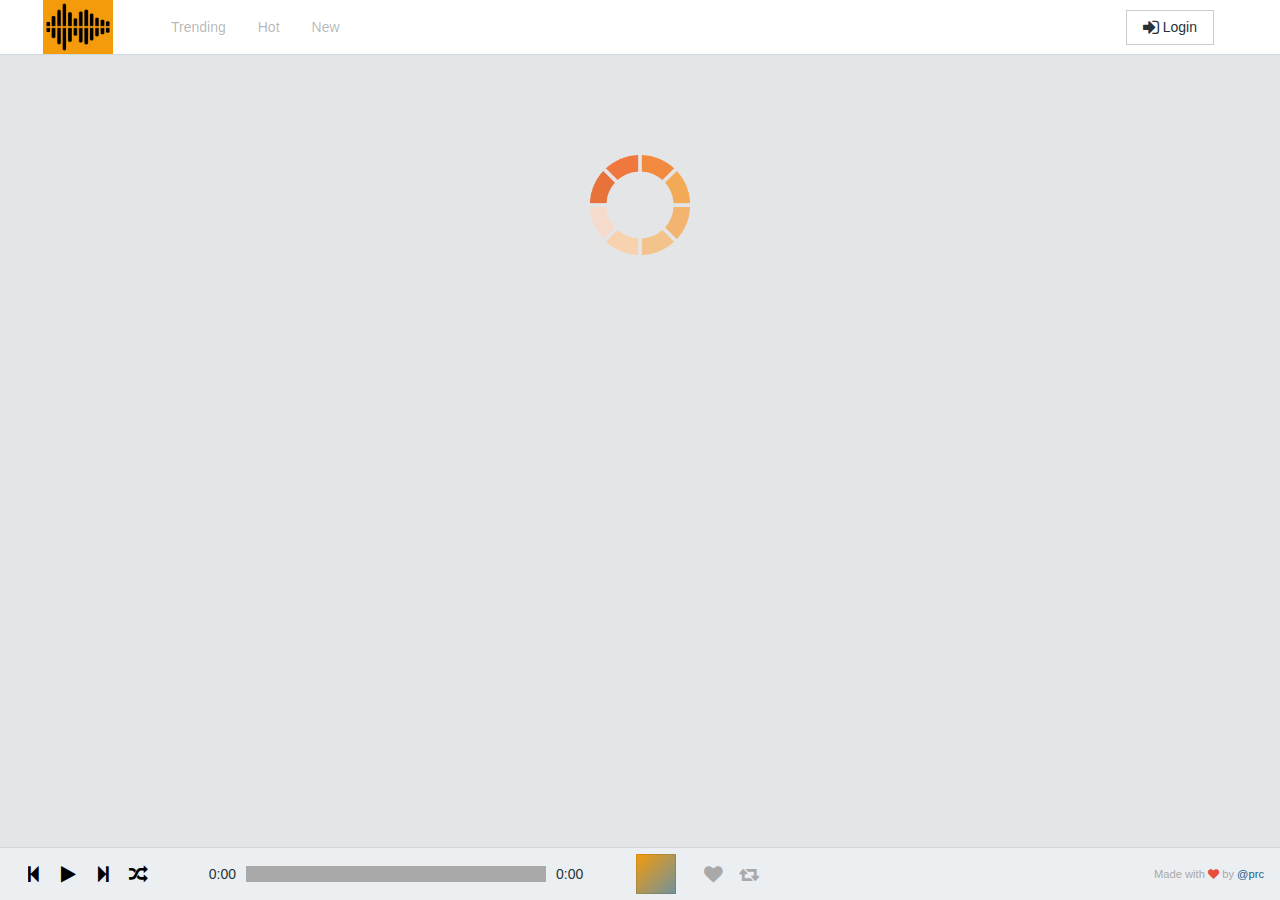
==== index.html @ af9f8fdb "publish version 0.4.3" ====
<!doctype html><html lang="en"><head><meta charset="utf-8"><meta http-equiv="X-UA-Compatible" content="IE=edge"><meta name="viewport" content="width=device-width,initial-scale=1,shrink-to-fit=no"><meta name="description" content="DSound - Decentralized Sound Platform"><meta name="author" content="Pedro Reis Colaço"><meta name="keyword" content="Sound,Music,Sharing,Publishing,Free,Download,IPFS,Blockchain,STEEM,HIVE"><link rel="shortcut icon" href="/favicon.ico"><title>DSound - Decentralized Sound Platform</title><link href="/css/font-awesome.min.css" rel="stylesheet"><link href="/css/simple-line-icons.css" rel="stylesheet"><link href="/css/style.min.css" rel="stylesheet"><script src="/js/js-ipfs-api-fixed.js"></script><link href="/static/css/1.5665d901.chunk.css" rel="stylesheet"></head><body class="app header-fixed sidebar-fixed sidebar-hidden"><div id="root"></div><script>!function(l){function e(e){for(var r,t,n=e[0],o=e[1],u=e[2],f=0,i=[];f<n.length;f++)t=n[f],p[t]&&i.push(p[t][0]),p[t]=0;for(r in o)Object.prototype.hasOwnProperty.call(o,r)&&(l[r]=o[r]);for(s&&s(e);i.length;)i.shift()();return c.push.apply(c,u||[]),a()}function a(){for(var e,r=0;r<c.length;r++){for(var t=c[r],n=!0,o=1;o<t.length;o++){var u=t[o];0!==p[u]&&(n=!1)}n&&(c.splice(r--,1),e=f(f.s=t[0]))}return e}var t={},p={2:0},c=[];function f(e){if(t[e])return t[e].exports;var r=t[e]={i:e,l:!1,exports:{}};return l[e].call(r.exports,r,r.exports,f),r.l=!0,r.exports}f.m=l,f.c=t,f.d=function(e,r,t){f.o(e,r)||Object.defineProperty(e,r,{enumerable:!0,get:t})},f.r=function(e){"undefined"!=typeof Symbol&&Symbol.toStringTag&&Object.defineProperty(e,Symbol.toStringTag,{value:"Module"}),Object.defineProperty(e,"__esModule",{value:!0})},f.t=function(r,e){if(1&e&&(r=f(r)),8&e)return r;if(4&e&&"object"==typeof r&&r&&r.__esModule)return r;var t=Object.create(null);if(f.r(t),Object.defineProperty(t,"default",{enumerable:!0,value:r}),2&e&&"string"!=typeof r)for(var n in r)f.d(t,n,function(e){return r[e]}.bind(null,n));return t},f.n=function(e){var r=e&&e.__esModule?function(){return e.default}:function(){return e};return f.d(r,"a",r),r},f.o=function(e,r){return Object.prototype.hasOwnProperty.call(e,r)},f.p="/";var r=window.webpackJsonp=window.webpackJsonp||[],n=r.push.bind(r);r.push=e,r=r.slice();for(var o=0;o<r.length;o++)e(r[o]);var s=n;a()}([])</script><script src="/static/js/1.c3b010af.chunk.js"></script><script src="/static/js/main.785c6175.chunk.js"></script></body></html>
---- css/simple-line-icons.css ----
@font-face {
  font-family: 'simple-line-icons';
  src: url('../fonts/Simple-Line-Icons.eot?v=2.4.0');
  src: url('../fonts/Simple-Line-Icons.eot?v=2.4.0#iefix') format('embedded-opentype'), url('../fonts/Simple-Line-Icons.woff2?v=2.4.0') format('woff2'), url('../fonts/Simple-Line-Icons.ttf?v=2.4.0') format('truetype'), url('../fonts/Simple-Line-Icons.woff?v=2.4.0') format('woff'), url('../fonts/Simple-Line-Icons.svg?v=2.4.0#simple-line-icons') format('svg');
  font-weight: normal;
  font-style: normal;
}
/*
 Use the following CSS code if you want to have a class per icon.
 Instead of a list of all class selectors, you can use the generic [class*="icon-"] selector, but it's slower:
*/
.icon-user,
.icon-people,
.icon-user-female,
.icon-user-follow,
.icon-user-following,
.icon-user-unfollow,
.icon-login,
.icon-logout,
.icon-emotsmile,
.icon-phone,
.icon-call-end,
.icon-call-in,
.icon-call-out,
.icon-map,
.icon-location-pin,
.icon-direction,
.icon-directions,
.icon-compass,
.icon-layers,
.icon-menu,
.icon-list,
.icon-options-vertical,
.icon-options,
.icon-arrow-down,
.icon-arrow-left,
.icon-arrow-right,
.icon-arrow-up,
.icon-arrow-up-circle,
.icon-arrow-left-circle,
.icon-arrow-right-circle,
.icon-arrow-down-circle,
.icon-check,
.icon-clock,
.icon-plus,
.icon-minus,
.icon-close,
.icon-event,
.icon-exclamation,
.icon-organization,
.icon-trophy,
.icon-screen-smartphone,
.icon-screen-desktop,
.icon-plane,
.icon-notebook,
.icon-mustache,
.icon-mouse,
.icon-magnet,
.icon-energy,
.icon-disc,
.icon-cursor,
.icon-cursor-move,
.icon-crop,
.icon-chemistry,
.icon-speedometer,
.icon-shield,
.icon-screen-tablet,
.icon-magic-wand,
.icon-hourglass,
.icon-graduation,
.icon-ghost,
.icon-game-controller,
.icon-fire,
.icon-eyeglass,
.icon-envelope-open,
.icon-envelope-letter,
.icon-bell,
.icon-badge,
.icon-anchor,
.icon-wallet,
.icon-vector,
.icon-speech,
.icon-puzzle,
.icon-printer,
.icon-present,
.icon-playlist,
.icon-pin,
.icon-picture,
.icon-handbag,
.icon-globe-alt,
.icon-globe,
.icon-folder-alt,
.icon-folder,
.icon-film,
.icon-feed,
.icon-drop,
.icon-drawer,
.icon-docs,
.icon-doc,
.icon-diamond,
.icon-cup,
.icon-calculator,
.icon-bubbles,
.icon-briefcase,
.icon-book-open,
.icon-basket-loaded,
.icon-basket,
.icon-bag,
.icon-action-undo,
.icon-action-redo,
.icon-wrench,
.icon-umbrella,
.icon-trash,
.icon-tag,
.icon-support,
.icon-frame,
.icon-size-fullscreen,
.icon-size-actual,
.icon-shuffle,
.icon-share-alt,
.icon-share,
.icon-rocket,
.icon-question,
.icon-pie-chart,
.icon-pencil,
.icon-note,
.icon-loop,
.icon-home,
.icon-grid,
.icon-graph,
.icon-microphone,
.icon-music-tone-alt,
.icon-music-tone,
.icon-earphones-alt,
.icon-earphones,
.icon-equalizer,
.icon-like,
.icon-dislike,
.icon-control-start,
.icon-control-rewind,
.icon-control-play,
.icon-control-pause,
.icon-control-forward,
.icon-control-end,
.icon-volume-1,
.icon-volume-2,
.icon-volume-off,
.icon-calendar,
.icon-bulb,
.icon-chart,
.icon-ban,
.icon-bubble,
.icon-camrecorder,
.icon-camera,
.icon-cloud-download,
.icon-cloud-upload,
.icon-envelope,
.icon-eye,
.icon-flag,
.icon-heart,
.icon-info,
.icon-key,
.icon-link,
.icon-lock,
.icon-lock-open,
.icon-magnifier,
.icon-magnifier-add,
.icon-magnifier-remove,
.icon-paper-clip,
.icon-paper-plane,
.icon-power,
.icon-refresh,
.icon-reload,
.icon-settings,
.icon-star,
.icon-symbol-female,
.icon-symbol-male,
.icon-target,
.icon-credit-card,
.icon-paypal,
.icon-social-tumblr,
.icon-social-twitter,
.icon-social-facebook,
.icon-social-instagram,
.icon-social-linkedin,
.icon-social-pinterest,
.icon-social-github,
.icon-social-google,
.icon-social-reddit,
.icon-social-skype,
.icon-social-dribbble,
.icon-social-behance,
.icon-social-foursqare,
.icon-social-soundcloud,
.icon-social-spotify,
.icon-social-stumbleupon,
.icon-social-youtube,
.icon-social-dropbox,
.icon-social-vkontakte,
.icon-social-steam {
  font-family: 'simple-line-icons';
  speak: none;
  font-style: normal;
  font-weight: normal;
  font-variant: normal;
  text-transform: none;
  line-height: 1;
  /* Better Font Rendering =========== */
  -webkit-font-smoothing: antialiased;
  -moz-osx-font-smoothing: grayscale;
}
.icon-user:before {
  content: "\e005";
}
.icon-people:before {
  content: "\e001";
}
.icon-user-female:before {
  content: "\e000";
}
.icon-user-follow:before {
  content: "\e002";
}
.icon-user-following:before {
  content: "\e003";
}
.icon-user-unfollow:before {
  content: "\e004";
}
.icon-login:before {
  content: "\e066";
}
.icon-logout:before {
  content: "\e065";
}
.icon-emotsmile:before {
  content: "\e021";
}
.icon-phone:before {
  content: "\e600";
}
.icon-call-end:before {
  content: "\e048";
}
.icon-call-in:before {
  content: "\e047";
}
.icon-call-out:before {
  content: "\e046";
}
.icon-map:before {
  content: "\e033";
}
.icon-location-pin:before {
  content: "\e096";
}
.icon-direction:before {
  content: "\e042";
}
.icon-directions:before {
  content: "\e041";
}
.icon-compass:before {
  content: "\e045";
}
.icon-layers:before {
  content: "\e034";
}
.icon-menu:before {
  content: "\e601";
}
.icon-list:before {
  content: "\e067";
}
.icon-options-vertical:before {
  content: "\e602";
}
.icon-options:before {
  content: "\e603";
}
.icon-arrow-down:before {
  content: "\e604";
}
.icon-arrow-left:before {
  content: "\e605";
}
.icon-arrow-right:before {
  content: "\e606";
}
.icon-arrow-up:before {
  content: "\e607";
}
.icon-arrow-up-circle:before {
  content: "\e078";
}
.icon-arrow-left-circle:before {
  content: "\e07a";
}
.icon-arrow-right-circle:before {
  content: "\e079";
}
.icon-arrow-down-circle:before {
  content: "\e07b";
}
.icon-check:before {
  content: "\e080";
}
.icon-clock:before {
  content: "\e081";
}
.icon-plus:before {
  content: "\e095";
}
.icon-minus:before {
  content: "\e615";
}
.icon-close:before {
  content: "\e082";
}
.icon-event:before {
  content: "\e619";
}
.icon-exclamation:before {
  content: "\e617";
}
.icon-organization:before {
  content: "\e616";
}
.icon-trophy:before {
  content: "\e006";
}
.icon-screen-smartphone:before {
  content: "\e010";
}
.icon-screen-desktop:before {
  content: "\e011";
}
.icon-plane:before {
  content: "\e012";
}
.icon-notebook:before {
  content: "\e013";
}
.icon-mustache:before {
  content: "\e014";
}
.icon-mouse:before {
  content: "\e015";
}
.icon-magnet:before {
  content: "\e016";
}
.icon-energy:before {
  content: "\e020";
}
.icon-disc:before {
  content: "\e022";
}
.icon-cursor:before {
  content: "\e06e";
}
.icon-cursor-move:before {
  content: "\e023";
}
.icon-crop:before {
  content: "\e024";
}
.icon-chemistry:before {
  content: "\e026";
}
.icon-speedometer:before {
  content: "\e007";
}
.icon-shield:before {
  content: "\e00e";
}
.icon-screen-tablet:before {
  content: "\e00f";
}
.icon-magic-wand:before {
  content: "\e017";
}
.icon-hourglass:before {
  content: "\e018";
}
.icon-graduation:before {
  content: "\e019";
}
.icon-ghost:before {
  content: "\e01a";
}
.icon-game-controller:before {
  content: "\e01b";
}
.icon-fire:before {
  content: "\e01c";
}
.icon-eyeglass:before {
  content: "\e01d";
}
.icon-envelope-open:before {
  content: "\e01e";
}
.icon-envelope-letter:before {
  content: "\e01f";
}
.icon-bell:before {
  content: "\e027";
}
.icon-badge:before {
  content: "\e028";
}
.icon-anchor:before {
  content: "\e029";
}
.icon-wallet:before {
  content: "\e02a";
}
.icon-vector:before {
  content: "\e02b";
}
.icon-speech:before {
  content: "\e02c";
}
.icon-puzzle:before {
  content: "\e02d";
}
.icon-printer:before {
  content: "\e02e";
}
.icon-present:before {
  content: "\e02f";
}
.icon-playlist:before {
  content: "\e030";
}
.icon-pin:before {
  content: "\e031";
}
.icon-picture:before {
  content: "\e032";
}
.icon-handbag:before {
  content: "\e035";
}
.icon-globe-alt:before {
  content: "\e036";
}
.icon-globe:before {
  content: "\e037";
}
.icon-folder-alt:before {
  content: "\e039";
}
.icon-folder:before {
  content: "\e089";
}
.icon-film:before {
  content: "\e03a";
}
.icon-feed:before {
  content: "\e03b";
}
.icon-drop:before {
  content: "\e03e";
}
.icon-drawer:before {
  content: "\e03f";
}
.icon-docs:before {
  content: "\e040";
}
.icon-doc:before {
  content: "\e085";
}
.icon-diamond:before {
  content: "\e043";
}
.icon-cup:before {
  content: "\e044";
}
.icon-calculator:before {
  content: "\e049";
}
.icon-bubbles:before {
  content: "\e04a";
}
.icon-briefcase:before {
  content: "\e04b";
}
.icon-book-open:before {
  content: "\e04c";
}
.icon-basket-loaded:before {
  content: "\e04d";
}
.icon-basket:before {
  content: "\e04e";
}
.icon-bag:before {
  content: "\e04f";
}
.icon-action-undo:before {
  content: "\e050";
}
.icon-action-redo:before {
  content: "\e051";
}
.icon-wrench:before {
  content: "\e052";
}
.icon-umbrella:before {
  content: "\e053";
}
.icon-trash:before {
  content: "\e054";
}
.icon-tag:before {
  content: "\e055";
}
.icon-support:before {
  content: "\e056";
}
.icon-frame:before {
  content: "\e038";
}
.icon-size-fullscreen:before {
  content: "\e057";
}
.icon-size-actual:before {
  content: "\e058";
}
.icon-shuffle:before {
  content: "\e059";
}
.icon-share-alt:before {
  content: "\e05a";
}
.icon-share:before {
  content: "\e05b";
}
.icon-rocket:before {
  content: "\e05c";
}
.icon-question:before {
  content: "\e05d";
}
.icon-pie-chart:before {
  content: "\e05e";
}
.icon-pencil:before {
  content: "\e05f";
}
.icon-note:before {
  content: "\e060";
}
.icon-loop:before {
  content: "\e064";
}
.icon-home:before {
  content: "\e069";
}
.icon-grid:before {
  content: "\e06a";
}
.icon-graph:before {
  content: "\e06b";
}
.icon-microphone:before {
  content: "\e063";
}
.icon-music-tone-alt:before {
  content: "\e061";
}
.icon-music-tone:before {
  content: "\e062";
}
.icon-earphones-alt:before {
  content: "\e03c";
}
.icon-earphones:before {
  content: "\e03d";
}
.icon-equalizer:before {
  content: "\e06c";
}
.icon-like:before {
  content: "\e068";
}
.icon-dislike:before {
  content: "\e06d";
}
.icon-control-start:before {
  content: "\e06f";
}
.icon-control-rewind:before {
  content: "\e070";
}
.icon-control-play:before {
  content: "\e071";
}
.icon-control-pause:before {
  content: "\e072";
}
.icon-control-forward:before {
  content: "\e073";
}
.icon-control-end:before {
  content: "\e074";
}
.icon-volume-1:before {
  content: "\e09f";
}
.icon-volume-2:before {
  content: "\e0a0";
}
.icon-volume-off:before {
  content: "\e0a1";
}
.icon-calendar:before {
  content: "\e075";
}
.icon-bulb:before {
  content: "\e076";
}
.icon-chart:before {
  content: "\e077";
}
.icon-ban:before {
  content: "\e07c";
}
.icon-bubble:before {
  content: "\e07d";
}
.icon-camrecorder:before {
  content: "\e07e";
}
.icon-camera:before {
  content: "\e07f";
}
.icon-cloud-download:before {
  content: "\e083";
}
.icon-cloud-upload:before {
  content: "\e084";
}
.icon-envelope:before {
  content: "\e086";
}
.icon-eye:before {
  content: "\e087";
}
.icon-flag:before {
  content: "\e088";
}
.icon-heart:before {
  content: "\e08a";
}
.icon-info:before {
  content: "\e08b";
}
.icon-key:before {
  content: "\e08c";
}
.icon-link:before {
  content: "\e08d";
}
.icon-lock:before {
  content: "\e08e";
}
.icon-lock-open:before {
  content: "\e08f";
}
.icon-magnifier:before {
  content: "\e090";
}
.icon-magnifier-add:before {
  content: "\e091";
}
.icon-magnifier-remove:before {
  content: "\e092";
}
.icon-paper-clip:before {
  content: "\e093";
}
.icon-paper-plane:before {
  content: "\e094";
}
.icon-power:before {
  content: "\e097";
}
.icon-refresh:before {
  content: "\e098";
}
.icon-reload:before {
  content: "\e099";
}
.icon-settings:before {
  content: "\e09a";
}
.icon-star:before {
  content: "\e09b";
}
.icon-symbol-female:before {
  content: "\e09c";
}
.icon-symbol-male:before {
  content: "\e09d";
}
.icon-target:before {
  content: "\e09e";
}
.icon-credit-card:before {
  content: "\e025";
}
.icon-paypal:before {
  content: "\e608";
}
.icon-social-tumblr:before {
  content: "\e00a";
}
.icon-social-twitter:before {
  content: "\e009";
}
.icon-social-facebook:before {
  content: "\e00b";
}
.icon-social-instagram:before {
  content: "\e609";
}
.icon-social-linkedin:before {
  content: "\e60a";
}
.icon-social-pinterest:before {
  content: "\e60b";
}
.icon-social-github:before {
  content: "\e60c";
}
.icon-social-google:before {
  content: "\e60d";
}
.icon-social-reddit:before {
  content: "\e60e";
}
.icon-social-skype:before {
  content: "\e60f";
}
.icon-social-dribbble:before {
  content: "\e00d";
}
.icon-social-behance:before {
  content: "\e610";
}
.icon-social-foursqare:before {
  content: "\e611";
}
.icon-social-soundcloud:before {
  content: "\e612";
}
.icon-social-spotify:before {
  content: "\e613";
}
.icon-social-stumbleupon:before {
  content: "\e614";
}
.icon-social-youtube:before {
  content: "\e008";
}
.icon-social-dropbox:before {
  content: "\e00c";
}
.icon-social-vkontakte:before {
  content: "\e618";
}
.icon-social-steam:before {
  content: "\e620";
}
---- static/css/1.5665d901.chunk.css ----
.Toastify__toast-container{z-index:9999;position:fixed;padding:4px;width:320px;box-sizing:border-box;color:#fff}.Toastify__toast-container--top-left{top:1em;left:1em}.Toastify__toast-container--top-center{top:1em;left:50%;margin-left:-160px}.Toastify__toast-container--top-right{top:1em;right:1em}.Toastify__toast-container--bottom-left{bottom:1em;left:1em}.Toastify__toast-container--bottom-center{bottom:1em;left:50%;margin-left:-160px}.Toastify__toast-container--bottom-right{bottom:1em;right:1em}@media only screen and (max-width:480px){.Toastify__toast-container{width:100vw;padding:0;left:0;margin:0}.Toastify__toast-container--top-center,.Toastify__toast-container--top-left,.Toastify__toast-container--top-right{top:0}.Toastify__toast-container--bottom-center,.Toastify__toast-container--bottom-left,.Toastify__toast-container--bottom-right{bottom:0}.Toastify__toast-container--rtl{right:0;left:auto}}.Toastify__toast{position:relative;min-height:64px;box-sizing:border-box;margin-bottom:1rem;padding:8px;border-radius:1px;box-shadow:0 1px 10px 0 rgba(0,0,0,.1),0 2px 15px 0 rgba(0,0,0,.05);display:flex;justify-content:space-between;max-height:800px;overflow:hidden;font-family:sans-serif;cursor:pointer;direction:ltr}.Toastify__toast--rtl{direction:rtl}.Toastify__toast--default{background:#fff;color:#aaa}.Toastify__toast--info{background:#3498db}.Toastify__toast--success{background:#07bc0c}.Toastify__toast--warning{background:#f1c40f}.Toastify__toast--error{background:#e74c3c}.Toastify__toast-body{margin:auto 0;flex:1 1}@media only screen and (max-width:480px){.Toastify__toast{margin-bottom:0}}.Toastify__close-button{color:#fff;font-weight:700;font-size:14px;background:transparent;outline:none;border:none;padding:0;cursor:pointer;opacity:.7;transition:.3s ease;align-self:flex-start}.Toastify__close-button--default{color:#000;opacity:.3}.Toastify__close-button:focus,.Toastify__close-button:hover{opacity:1}@-webkit-keyframes Toastify__trackProgress{0%{-webkit-transform:scaleX(1);transform:scaleX(1)}to{-webkit-transform:scaleX(0);transform:scaleX(0)}}@keyframes Toastify__trackProgress{0%{-webkit-transform:scaleX(1);transform:scaleX(1)}to{-webkit-transform:scaleX(0);transform:scaleX(0)}}.Toastify__progress-bar{position:absolute;bottom:0;left:0;width:100%;height:5px;z-index:9999;opacity:.7;background-color:hsla(0,0%,100%,.7);-webkit-transform-origin:left;transform-origin:left}.Toastify__progress-bar--animated{-webkit-animation:Toastify__trackProgress linear 1 forwards;animation:Toastify__trackProgress linear 1 forwards}.Toastify__progress-bar--controlled{transition:-webkit-transform .2s;transition:transform .2s;transition:transform .2s,-webkit-transform .2s}.Toastify__progress-bar--rtl{right:0;left:auto;-webkit-transform-origin:right;transform-origin:right}.Toastify__progress-bar--default{background:linear-gradient(90deg,#4cd964,#5ac8fa,#007aff,#34aadc,#5856d6,#ff2d55)}@-webkit-keyframes Toastify__bounceInRight{0%,60%,75%,90%,to{-webkit-animation-timing-function:cubic-bezier(.215,.61,.355,1);animation-timing-function:cubic-bezier(.215,.61,.355,1)}0%{opacity:0;-webkit-transform:translate3d(3000px,0,0);transform:translate3d(3000px,0,0)}60%{opacity:1;-webkit-transform:translate3d(-25px,0,0);transform:translate3d(-25px,0,0)}75%{-webkit-transform:translate3d(10px,0,0);transform:translate3d(10px,0,0)}90%{-webkit-transform:translate3d(-5px,0,0);transform:translate3d(-5px,0,0)}to{-webkit-transform:none;transform:none}}@keyframes Toastify__bounceInRight{0%,60%,75%,90%,to{-webkit-animation-timing-function:cubic-bezier(.215,.61,.355,1);animation-timing-function:cubic-bezier(.215,.61,.355,1)}0%{opacity:0;-webkit-transform:translate3d(3000px,0,0);transform:translate3d(3000px,0,0)}60%{opacity:1;-webkit-transform:translate3d(-25px,0,0);transform:translate3d(-25px,0,0)}75%{-webkit-transform:translate3d(10px,0,0);transform:translate3d(10px,0,0)}90%{-webkit-transform:translate3d(-5px,0,0);transform:translate3d(-5px,0,0)}to{-webkit-transform:none;transform:none}}@-webkit-keyframes Toastify__bounceOutRight{20%{opacity:1;-webkit-transform:translate3d(-20px,0,0);transform:translate3d(-20px,0,0)}to{opacity:0;-webkit-transform:translate3d(2000px,0,0);transform:translate3d(2000px,0,0)}}@keyframes Toastify__bounceOutRight{20%{opacity:1;-webkit-transform:translate3d(-20px,0,0);transform:translate3d(-20px,0,0)}to{opacity:0;-webkit-transform:translate3d(2000px,0,0);transform:translate3d(2000px,0,0)}}@-webkit-keyframes Toastify__bounceInLeft{0%,60%,75%,90%,to{-webkit-animation-timing-function:cubic-bezier(.215,.61,.355,1);animation-timing-function:cubic-bezier(.215,.61,.355,1)}0%{opacity:0;-webkit-transform:translate3d(-3000px,0,0);transform:translate3d(-3000px,0,0)}60%{opacity:1;-webkit-transform:translate3d(25px,0,0);transform:translate3d(25px,0,0)}75%{-webkit-transform:translate3d(-10px,0,0);transform:translate3d(-10px,0,0)}90%{-webkit-transform:translate3d(5px,0,0);transform:translate3d(5px,0,0)}to{-webkit-transform:none;transform:none}}@keyframes Toastify__bounceInLeft{0%,60%,75%,90%,to{-webkit-animation-timing-function:cubic-bezier(.215,.61,.355,1);animation-timing-function:cubic-bezier(.215,.61,.355,1)}0%{opacity:0;-webkit-transform:translate3d(-3000px,0,0);transform:translate3d(-3000px,0,0)}60%{opacity:1;-webkit-transform:translate3d(25px,0,0);transform:translate3d(25px,0,0)}75%{-webkit-transform:translate3d(-10px,0,0);transform:translate3d(-10px,0,0)}90%{-webkit-transform:translate3d(5px,0,0);transform:translate3d(5px,0,0)}to{-webkit-transform:none;transform:none}}@-webkit-keyframes Toastify__bounceOutLeft{20%{opacity:1;-webkit-transform:translate3d(20px,0,0);transform:translate3d(20px,0,0)}to{opacity:0;-webkit-transform:translate3d(-2000px,0,0);transform:translate3d(-2000px,0,0)}}@keyframes Toastify__bounceOutLeft{20%{opacity:1;-webkit-transform:translate3d(20px,0,0);transform:translate3d(20px,0,0)}to{opacity:0;-webkit-transform:translate3d(-2000px,0,0);transform:translate3d(-2000px,0,0)}}@-webkit-keyframes Toastify__bounceInUp{0%,60%,75%,90%,to{-webkit-animation-timing-function:cubic-bezier(.215,.61,.355,1);animation-timing-function:cubic-bezier(.215,.61,.355,1)}0%{opacity:0;-webkit-transform:translate3d(0,3000px,0);transform:translate3d(0,3000px,0)}60%{opacity:1;-webkit-transform:translate3d(0,-20px,0);transform:translate3d(0,-20px,0)}75%{-webkit-transform:translate3d(0,10px,0);transform:translate3d(0,10px,0)}90%{-webkit-transform:translate3d(0,-5px,0);transform:translate3d(0,-5px,0)}to{-webkit-transform:translateZ(0);transform:translateZ(0)}}@keyframes Toastify__bounceInUp{0%,60%,75%,90%,to{-webkit-animation-timing-function:cubic-bezier(.215,.61,.355,1);animation-timing-function:cubic-bezier(.215,.61,.355,1)}0%{opacity:0;-webkit-transform:translate3d(0,3000px,0);transform:translate3d(0,3000px,0)}60%{opacity:1;-webkit-transform:translate3d(0,-20px,0);transform:translate3d(0,-20px,0)}75%{-webkit-transform:translate3d(0,10px,0);transform:translate3d(0,10px,0)}90%{-webkit-transform:translate3d(0,-5px,0);transform:translate3d(0,-5px,0)}to{-webkit-transform:translateZ(0);transform:translateZ(0)}}@-webkit-keyframes Toastify__bounceOutUp{20%{-webkit-transform:translate3d(0,-10px,0);transform:translate3d(0,-10px,0)}40%,45%{opacity:1;-webkit-transform:translate3d(0,20px,0);transform:translate3d(0,20px,0)}to{opacity:0;-webkit-transform:translate3d(0,-2000px,0);transform:translate3d(0,-2000px,0)}}@keyframes Toastify__bounceOutUp{20%{-webkit-transform:translate3d(0,-10px,0);transform:translate3d(0,-10px,0)}40%,45%{opacity:1;-webkit-transform:translate3d(0,20px,0);transform:translate3d(0,20px,0)}to{opacity:0;-webkit-transform:translate3d(0,-2000px,0);transform:translate3d(0,-2000px,0)}}@-webkit-keyframes Toastify__bounceInDown{0%,60%,75%,90%,to{-webkit-animation-timing-function:cubic-bezier(.215,.61,.355,1);animation-timing-function:cubic-bezier(.215,.61,.355,1)}0%{opacity:0;-webkit-transform:translate3d(0,-3000px,0);transform:translate3d(0,-3000px,0)}60%{opacity:1;-webkit-transform:translate3d(0,25px,0);transform:translate3d(0,25px,0)}75%{-webkit-transform:translate3d(0,-10px,0);transform:translate3d(0,-10px,0)}90%{-webkit-transform:translate3d(0,5px,0);transform:translate3d(0,5px,0)}to{-webkit-transform:none;transform:none}}@keyframes Toastify__bounceInDown{0%,60%,75%,90%,to{-webkit-animation-timing-function:cubic-bezier(.215,.61,.355,1);animation-timing-function:cubic-bezier(.215,.61,.355,1)}0%{opacity:0;-webkit-transform:translate3d(0,-3000px,0);transform:translate3d(0,-3000px,0)}60%{opacity:1;-webkit-transform:translate3d(0,25px,0);transform:translate3d(0,25px,0)}75%{-webkit-transform:translate3d(0,-10px,0);transform:translate3d(0,-10px,0)}90%{-webkit-transform:translate3d(0,5px,0);transform:translate3d(0,5px,0)}to{-webkit-transform:none;transform:none}}@-webkit-keyframes Toastify__bounceOutDown{20%{-webkit-transform:translate3d(0,10px,0);transform:translate3d(0,10px,0)}40%,45%{opacity:1;-webkit-transform:translate3d(0,-20px,0);transform:translate3d(0,-20px,0)}to{opacity:0;-webkit-transform:translate3d(0,2000px,0);transform:translate3d(0,2000px,0)}}@keyframes Toastify__bounceOutDown{20%{-webkit-transform:translate3d(0,10px,0);transform:translate3d(0,10px,0)}40%,45%{opacity:1;-webkit-transform:translate3d(0,-20px,0);transform:translate3d(0,-20px,0)}to{opacity:0;-webkit-transform:translate3d(0,2000px,0);transform:translate3d(0,2000px,0)}}.Toastify__bounce-enter--bottom-left,.Toastify__bounce-enter--top-left{-webkit-animation-name:Toastify__bounceInLeft;animation-name:Toastify__bounceInLeft}.Toastify__bounce-enter--bottom-right,.Toastify__bounce-enter--top-right{-webkit-animation-name:Toastify__bounceInRight;animation-name:Toastify__bounceInRight}.Toastify__bounce-enter--top-center{-webkit-animation-name:Toastify__bounceInDown;animation-name:Toastify__bounceInDown}.Toastify__bounce-enter--bottom-center{-webkit-animation-name:Toastify__bounceInUp;animation-name:Toastify__bounceInUp}.Toastify__bounce-exit--bottom-left,.Toastify__bounce-exit--top-left{-webkit-animation-name:Toastify__bounceOutLeft;animation-name:Toastify__bounceOutLeft}.Toastify__bounce-exit--bottom-right,.Toastify__bounce-exit--top-right{-webkit-animation-name:Toastify__bounceOutRight;animation-name:Toastify__bounceOutRight}.Toastify__bounce-exit--top-center{-webkit-animation-name:Toastify__bounceOutUp;animation-name:Toastify__bounceOutUp}.Toastify__bounce-exit--bottom-center{-webkit-animation-name:Toastify__bounceOutDown;animation-name:Toastify__bounceOutDown}@-webkit-keyframes Toastify__zoomIn{0%{opacity:0;-webkit-transform:scale3d(.3,.3,.3);transform:scale3d(.3,.3,.3)}50%{opacity:1}}@keyframes Toastify__zoomIn{0%{opacity:0;-webkit-transform:scale3d(.3,.3,.3);transform:scale3d(.3,.3,.3)}50%{opacity:1}}@-webkit-keyframes Toastify__zoomOut{0%{opacity:1}50%{opacity:0;-webkit-transform:scale3d(.3,.3,.3);transform:scale3d(.3,.3,.3)}to{opacity:0}}@keyframes Toastify__zoomOut{0%{opacity:1}50%{opacity:0;-webkit-transform:scale3d(.3,.3,.3);transform:scale3d(.3,.3,.3)}to{opacity:0}}.Toastify__zoom-enter{-webkit-animation-name:Toastify__zoomIn;animation-name:Toastify__zoomIn}.Toastify__zoom-exit{-webkit-animation-name:Toastify__zoomOut;animation-name:Toastify__zoomOut}@-webkit-keyframes Toastify__flipIn{0%{-webkit-transform:perspective(400px) rotateX(90deg);transform:perspective(400px) rotateX(90deg);-webkit-animation-timing-function:ease-in;animation-timing-function:ease-in;opacity:0}40%{-webkit-transform:perspective(400px) rotateX(-20deg);transform:perspective(400px) rotateX(-20deg);-webkit-animation-timing-function:ease-in;animation-timing-function:ease-in}60%{-webkit-transform:perspective(400px) rotateX(10deg);transform:perspective(400px) rotateX(10deg);opacity:1}80%{-webkit-transform:perspective(400px) rotateX(-5deg);transform:perspective(400px) rotateX(-5deg)}to{-webkit-transform:perspective(400px);transform:perspective(400px)}}@keyframes Toastify__flipIn{0%{-webkit-transform:perspective(400px) rotateX(90deg);transform:perspective(400px) rotateX(90deg);-webkit-animation-timing-function:ease-in;animation-timing-function:ease-in;opacity:0}40%{-webkit-transform:perspective(400px) rotateX(-20deg);transform:perspective(400px) rotateX(-20deg);-webkit-animation-timing-function:ease-in;animation-timing-function:ease-in}60%{-webkit-transform:perspective(400px) rotateX(10deg);transform:perspective(400px) rotateX(10deg);opacity:1}80%{-webkit-transform:perspective(400px) rotateX(-5deg);transform:perspective(400px) rotateX(-5deg)}to{-webkit-transform:perspective(400px);transform:perspective(400px)}}@-webkit-keyframes Toastify__flipOut{0%{-webkit-transform:perspective(400px);transform:perspective(400px)}30%{-webkit-transform:perspective(400px) rotateX(-20deg);transform:perspective(400px) rotateX(-20deg);opacity:1}to{-webkit-transform:perspective(400px) rotateX(90deg);transform:perspective(400px) rotateX(90deg);opacity:0}}@keyframes Toastify__flipOut{0%{-webkit-transform:perspective(400px);transform:perspective(400px)}30%{-webkit-transform:perspective(400px) rotateX(-20deg);transform:perspective(400px) rotateX(-20deg);opacity:1}to{-webkit-transform:perspective(400px) rotateX(90deg);transform:perspective(400px) rotateX(90deg);opacity:0}}.Toastify__flip-enter{-webkit-animation-name:Toastify__flipIn;animation-name:Toastify__flipIn}.Toastify__flip-exit{-webkit-animation-name:Toastify__flipOut;animation-name:Toastify__flipOut}@-webkit-keyframes Toastify__slideInRight{0%{-webkit-transform:translate3d(110%,0,0);transform:translate3d(110%,0,0);visibility:visible}to{-webkit-transform:translateZ(0);transform:translateZ(0)}}@keyframes Toastify__slideInRight{0%{-webkit-transform:translate3d(110%,0,0);transform:translate3d(110%,0,0);visibility:visible}to{-webkit-transform:translateZ(0);transform:translateZ(0)}}@-webkit-keyframes Toastify__slideInLeft{0%{-webkit-transform:translate3d(-110%,0,0);transform:translate3d(-110%,0,0);visibility:visible}to{-webkit-transform:translateZ(0);transform:translateZ(0)}}@keyframes Toastify__slideInLeft{0%{-webkit-transform:translate3d(-110%,0,0);transform:translate3d(-110%,0,0);visibility:visible}to{-webkit-transform:translateZ(0);transform:translateZ(0)}}@-webkit-keyframes Toastify__slideInUp{0%{-webkit-transform:translate3d(0,110%,0);transform:translate3d(0,110%,0);visibility:visible}to{-webkit-transform:translateZ(0);transform:translateZ(0)}}@keyframes Toastify__slideInUp{0%{-webkit-transform:translate3d(0,110%,0);transform:translate3d(0,110%,0);visibility:visible}to{-webkit-transform:translateZ(0);transform:translateZ(0)}}@-webkit-keyframes Toastify__slideInDown{0%{-webkit-transform:translate3d(0,-110%,0);transform:translate3d(0,-110%,0);visibility:visible}to{-webkit-transform:translateZ(0);transform:translateZ(0)}}@keyframes Toastify__slideInDown{0%{-webkit-transform:translate3d(0,-110%,0);transform:translate3d(0,-110%,0);visibility:visible}to{-webkit-transform:translateZ(0);transform:translateZ(0)}}@-webkit-keyframes Toastify__slideOutRight{0%{-webkit-transform:translateZ(0);transform:translateZ(0)}to{visibility:hidden;-webkit-transform:translate3d(110%,0,0);transform:translate3d(110%,0,0)}}@keyframes Toastify__slideOutRight{0%{-webkit-transform:translateZ(0);transform:translateZ(0)}to{visibility:hidden;-webkit-transform:translate3d(110%,0,0);transform:translate3d(110%,0,0)}}@-webkit-keyframes Toastify__slideOutLeft{0%{-webkit-transform:translateZ(0);transform:translateZ(0)}to{visibility:hidden;-webkit-transform:translate3d(-110%,0,0);transform:translate3d(-110%,0,0)}}@keyframes Toastify__slideOutLeft{0%{-webkit-transform:translateZ(0);transform:translateZ(0)}to{visibility:hidden;-webkit-transform:translate3d(-110%,0,0);transform:translate3d(-110%,0,0)}}@-webkit-keyframes Toastify__slideOutDown{0%{-webkit-transform:translateZ(0);transform:translateZ(0)}to{visibility:hidden;-webkit-transform:translate3d(0,500px,0);transform:translate3d(0,500px,0)}}@keyframes Toastify__slideOutDown{0%{-webkit-transform:translateZ(0);transform:translateZ(0)}to{visibility:hidden;-webkit-transform:translate3d(0,500px,0);transform:translate3d(0,500px,0)}}@-webkit-keyframes Toastify__slideOutUp{0%{-webkit-transform:translateZ(0);transform:translateZ(0)}to{visibility:hidden;-webkit-transform:translate3d(0,-500px,0);transform:translate3d(0,-500px,0)}}@keyframes Toastify__slideOutUp{0%{-webkit-transform:translateZ(0);transform:translateZ(0)}to{visibility:hidden;-webkit-transform:translate3d(0,-500px,0);transform:translate3d(0,-500px,0)}}.Toastify__slide-enter--bottom-left,.Toastify__slide-enter--top-left{-webkit-animation-name:Toastify__slideInLeft;animation-name:Toastify__slideInLeft}.Toastify__slide-enter--bottom-right,.Toastify__slide-enter--top-right{-webkit-animation-name:Toastify__slideInRight;animation-name:Toastify__slideInRight}.Toastify__slide-enter--top-center{-webkit-animation-name:Toastify__slideInDown;animation-name:Toastify__slideInDown}.Toastify__slide-enter--bottom-center{-webkit-animation-name:Toastify__slideInUp;animation-name:Toastify__slideInUp}.Toastify__slide-exit--bottom-left,.Toastify__slide-exit--top-left{-webkit-animation-name:Toastify__slideOutLeft;animation-name:Toastify__slideOutLeft}.Toastify__slide-exit--bottom-right,.Toastify__slide-exit--top-right{-webkit-animation-name:Toastify__slideOutRight;animation-name:Toastify__slideOutRight}.Toastify__slide-exit--top-center{-webkit-animation-name:Toastify__slideOutUp;animation-name:Toastify__slideOutUp}.Toastify__slide-exit--bottom-center{-webkit-animation-name:Toastify__slideOutDown;animation-name:Toastify__slideOutDown}
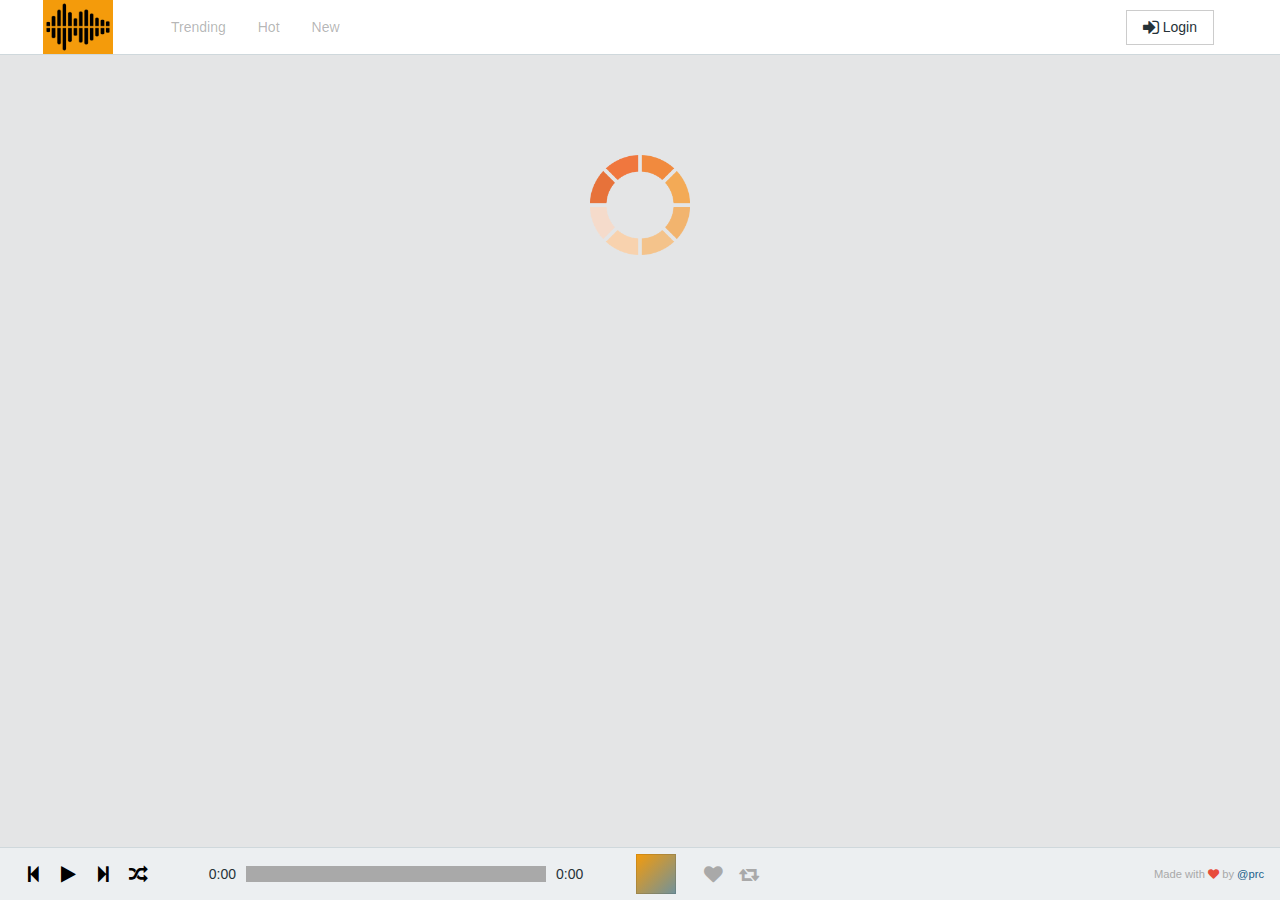
==== commit 8f7e17ef: "publishing version 0.4.3" ====
--- a/index.html
+++ b/index.html
@@ -1 +1 @@
-<!doctype html><html lang="en"><head><meta charset="utf-8"><meta http-equiv="X-UA-Compatible" content="IE=edge"><meta name="viewport" content="width=device-width,initial-scale=1,shrink-to-fit=no"><meta name="description" content="DSound - Decentralized Sound Platform"><meta name="author" content="Pedro Reis Colaço"><meta name="keyword" content="Sound,Music,Sharing,Publishing,Free,Download,IPFS,Blockchain,STEEM,HIVE"><link rel="shortcut icon" href="/favicon.ico"><title>DSound - Decentralized Sound Platform</title><link href="/css/font-awesome.min.css" rel="stylesheet"><link href="/css/simple-line-icons.css" rel="stylesheet"><link href="/css/style.min.css" rel="stylesheet"><script src="/js/js-ipfs-api-fixed.js"></script><link href="/static/css/1.5665d901.chunk.css" rel="stylesheet"></head><body class="app header-fixed sidebar-fixed sidebar-hidden"><div id="root"></div><script>!function(l){function e(e){for(var r,t,n=e[0],o=e[1],u=e[2],f=0,i=[];f<n.length;f++)t=n[f],p[t]&&i.push(p[t][0]),p[t]=0;for(r in o)Object.prototype.hasOwnProperty.call(o,r)&&(l[r]=o[r]);for(s&&s(e);i.length;)i.shift()();return c.push.apply(c,u||[]),a()}function a(){for(var e,r=0;r<c.length;r++){for(var t=c[r],n=!0,o=1;o<t.length;o++){var u=t[o];0!==p[u]&&(n=!1)}n&&(c.splice(r--,1),e=f(f.s=t[0]))}return e}var t={},p={2:0},c=[];function f(e){if(t[e])return t[e].exports;var r=t[e]={i:e,l:!1,exports:{}};return l[e].call(r.exports,r,r.exports,f),r.l=!0,r.exports}f.m=l,f.c=t,f.d=function(e,r,t){f.o(e,r)||Object.defineProperty(e,r,{enumerable:!0,get:t})},f.r=function(e){"undefined"!=typeof Symbol&&Symbol.toStringTag&&Object.defineProperty(e,Symbol.toStringTag,{value:"Module"}),Object.defineProperty(e,"__esModule",{value:!0})},f.t=function(r,e){if(1&e&&(r=f(r)),8&e)return r;if(4&e&&"object"==typeof r&&r&&r.__esModule)return r;var t=Object.create(null);if(f.r(t),Object.defineProperty(t,"default",{enumerable:!0,value:r}),2&e&&"string"!=typeof r)for(var n in r)f.d(t,n,function(e){return r[e]}.bind(null,n));return t},f.n=function(e){var r=e&&e.__esModule?function(){return e.default}:function(){return e};return f.d(r,"a",r),r},f.o=function(e,r){return Object.prototype.hasOwnProperty.call(e,r)},f.p="/";var r=window.webpackJsonp=window.webpackJsonp||[],n=r.push.bind(r);r.push=e,r=r.slice();for(var o=0;o<r.length;o++)e(r[o]);var s=n;a()}([])</script><script src="/static/js/1.c3b010af.chunk.js"></script><script src="/static/js/main.785c6175.chunk.js"></script></body></html>+<!doctype html><html lang="en"><head><meta charset="utf-8"><meta http-equiv="X-UA-Compatible" content="IE=edge"><meta name="viewport" content="width=device-width,initial-scale=1,shrink-to-fit=no"><meta name="description" content="DSound - Decentralized Sound Platform"><meta name="author" content="Pedro Reis Colaço"><meta name="keyword" content="Sound,Music,Sharing,Publishing,Free,Download,IPFS,Blockchain,STEEM,HIVE"><link rel="shortcut icon" href="/favicon.ico"><title>DSound - Decentralized Sound Platform</title><link href="/css/font-awesome.min.css" rel="stylesheet"><link href="/css/simple-line-icons.css" rel="stylesheet"><link href="/css/style.min.css" rel="stylesheet"><script src="/js/js-ipfs-api-fixed.js"></script><link href="/static/css/1.5665d901.chunk.css" rel="stylesheet"></head><body class="app header-fixed sidebar-fixed sidebar-hidden"><div id="root"></div><script>!function(l){function e(e){for(var r,t,n=e[0],o=e[1],u=e[2],f=0,i=[];f<n.length;f++)t=n[f],p[t]&&i.push(p[t][0]),p[t]=0;for(r in o)Object.prototype.hasOwnProperty.call(o,r)&&(l[r]=o[r]);for(s&&s(e);i.length;)i.shift()();return c.push.apply(c,u||[]),a()}function a(){for(var e,r=0;r<c.length;r++){for(var t=c[r],n=!0,o=1;o<t.length;o++){var u=t[o];0!==p[u]&&(n=!1)}n&&(c.splice(r--,1),e=f(f.s=t[0]))}return e}var t={},p={2:0},c=[];function f(e){if(t[e])return t[e].exports;var r=t[e]={i:e,l:!1,exports:{}};return l[e].call(r.exports,r,r.exports,f),r.l=!0,r.exports}f.m=l,f.c=t,f.d=function(e,r,t){f.o(e,r)||Object.defineProperty(e,r,{enumerable:!0,get:t})},f.r=function(e){"undefined"!=typeof Symbol&&Symbol.toStringTag&&Object.defineProperty(e,Symbol.toStringTag,{value:"Module"}),Object.defineProperty(e,"__esModule",{value:!0})},f.t=function(r,e){if(1&e&&(r=f(r)),8&e)return r;if(4&e&&"object"==typeof r&&r&&r.__esModule)return r;var t=Object.create(null);if(f.r(t),Object.defineProperty(t,"default",{enumerable:!0,value:r}),2&e&&"string"!=typeof r)for(var n in r)f.d(t,n,function(e){return r[e]}.bind(null,n));return t},f.n=function(e){var r=e&&e.__esModule?function(){return e.default}:function(){return e};return f.d(r,"a",r),r},f.o=function(e,r){return Object.prototype.hasOwnProperty.call(e,r)},f.p="/";var r=window.webpackJsonp=window.webpackJsonp||[],n=r.push.bind(r);r.push=e,r=r.slice();for(var o=0;o<r.length;o++)e(r[o]);var s=n;a()}([])</script><script src="/static/js/1.966c3869.chunk.js"></script><script src="/static/js/main.f3ad9e06.chunk.js"></script></body></html>